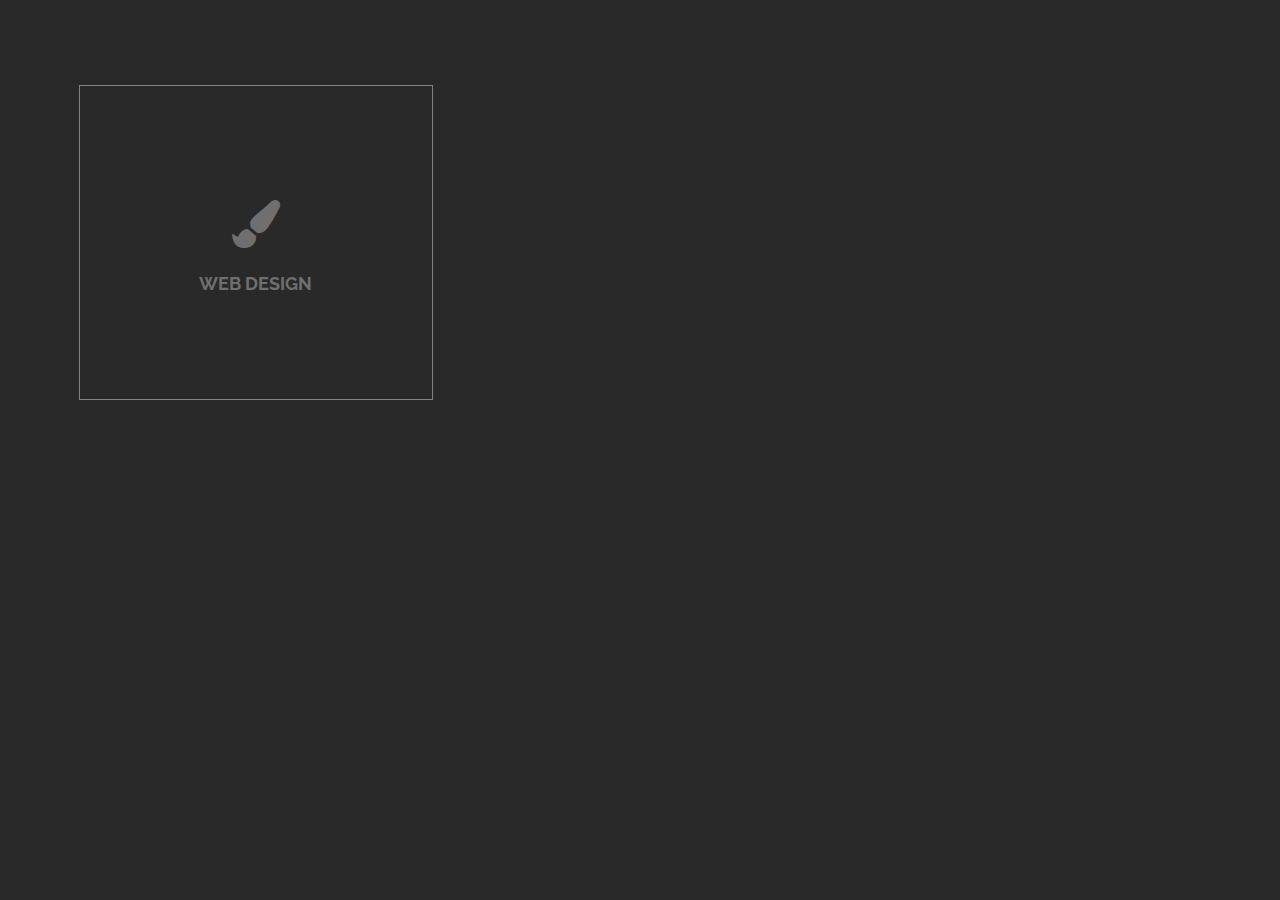
==== index.html @ c556eef3 "first init" ====
<!DOCTYPE html>
<html lang="en">
<head>
    <meta charset="UTF-8">
    <title>Document</title>
    <link href="https://fonts.googleapis.com/css?family=Raleway&display=swap" rel="stylesheet">
    <link rel="stylesheet" href="css/style.css">
    <link rel="stylesheet" href="https://use.fontawesome.com/releases/v5.9.0/css/all.css">
</head>

<body>
    <div class="main-head">
        <div class="container">
            <div class="inner-card">
                <div class="card">
                    <div class="card-item">
                      <div class="card-img"><i class="fas fa-paint-brush font"></i></div>
                       
                       <h6><a href="">Web Design</a></h6> 
                    </div>
                    
            
                        <p>Lorem ipsum dolor sit amet, consectetur scing elit, sed do eiusmod, tempor incididunt labore et dolore magna aliqua. Ut enim ad minim ut veniam, quis nostrud exercitation ullamco aliquip ex ea commodo consequat. </p>
                    
                    
                </div>
            </div>
            <div class="inner-card"></div>
            <div class="inner-card"></div>
            <div class="inner-card"></div>
            <div class="inner-card"></div>
            <div class="inner-card"></div>
        </div>
    </div>
</body>
</html>
---- css/style.css ----
body,
html {
    width: 100%;
    height: 100%;
    margin: 0;
    font-family: 'Raleway', sans-serif;
}

* {
    box-sizing: border-box;
}

h1,
h2,
h3,
h4,
h4,
h5,
h6,
p {
    margin: 0;
    padding: 0;
}

.main-head {
    width: 100%;
    height: 100%;
    background-color: #292929;
    
}

.container {
    width: 90%;
    margin: auto;
    /*    display: flex;*/
    padding-top: 70px;
    overflow: auto;
    

}

.inner-card {
    width: 33.33%;
    float: left;
    padding: 15px;
    position: relative;

}

.main-head .card {

    border: 1px solid #808489;
    text-align: center;
    margin-bottom: 20px;
    padding: 118px 23px 65px 23px;
    overflow: hidden;

}


.card:hover {
    border: 1px solid #d73e4d;
/*    display: block;*/

}
.main-head .card:hover p
{
    opacity: 1;
    transform: translate3D(0,0,0);
    color: white;
    
      
    
}
.main-head .card:hover h6 a
{
    color: #d73e4d;
/*    position: absolute;*/
    
}
.main-head .card:hover > .card-item
{
    transform: translateY(-18px);
    transition-duration: 0.7s;
    transition-timing-function: ease-in-out;
/*    transition-delay: 0.3s;*/
    transition-property: all;
    top: -5px;
    
}
.card:hover > .card-item > .card-img > .font
{
    color: #d73e4d;
        background-color: #292929;
    padding: 0px 20px;
    
    
}
.font
{
    color: #6f6f6f;
    font-size: 48px;
    padding: 10px 0px;
    margin: 0;
    width: 80px;
}

.main-head .card .card-item {
        position: absolute;
    width: 100%;
    left: 0;
    right: 0;
    top: 120px;
    transition: 0.3s all ease-in-out;
}
h6
{
    font-size: 18px;
    color: #292929;
    text-transform: uppercase;
    font-weight: 700;
    padding: 15px 0px;
}

.card-item  h6 a {
    color: #6f6f6f;
   
    line-height: 19px;
    margin: 0;
    padding: 20px 0px;
    text-decoration: none;
/*    transition: all 0.7s ease-in-out;*/
}
.main-head .card p {
    font-size: 14px;
    font-weight: 400;
    line-height: 26px;
    margin: 0;
/*    padding: 10px 0px;*/
    opacity: 0;
    text-align: center;
  transition: 0.4s all ease-in-out;
    transition-delay: 0.3s;

    transform: translateY(60px);
   

    
}
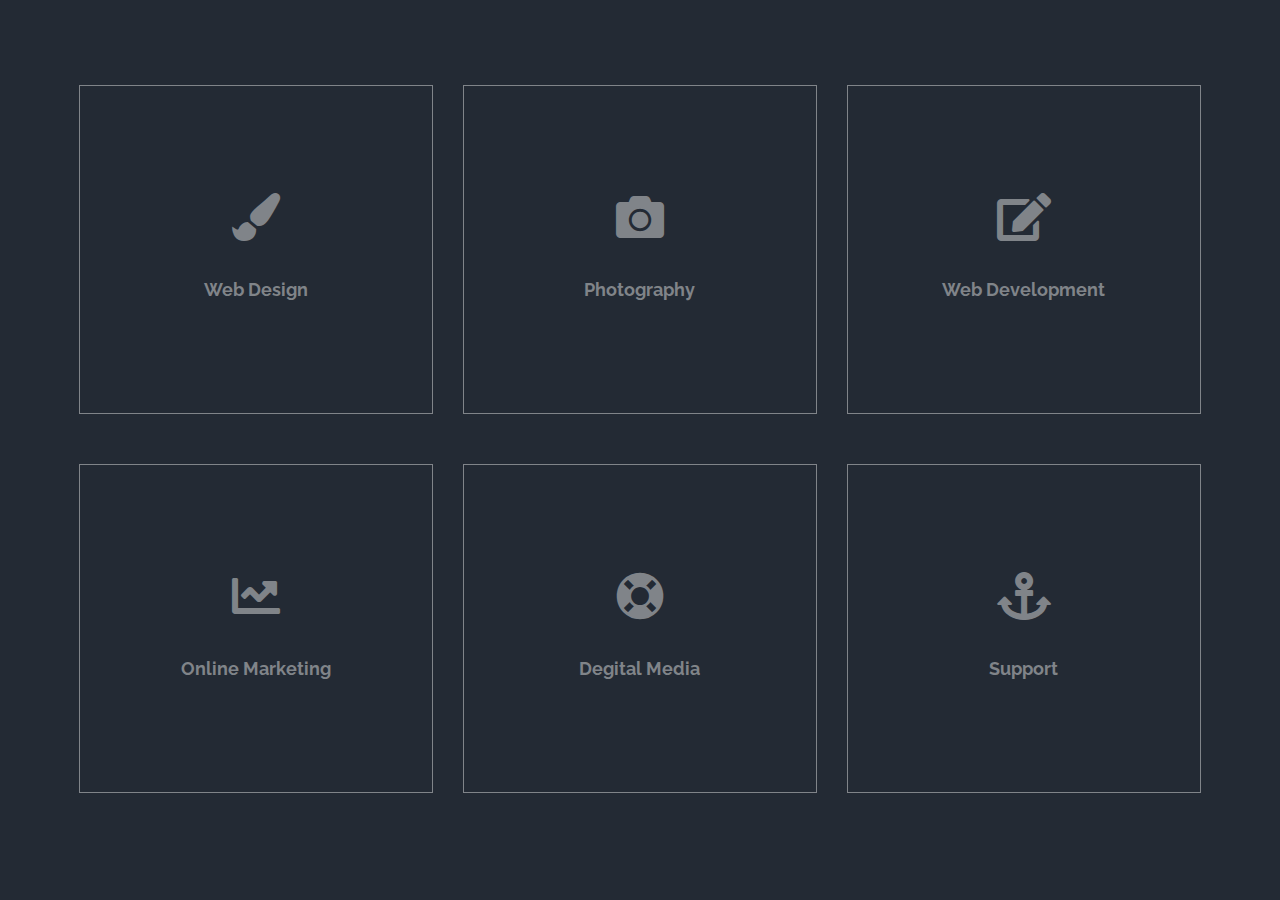
==== commit ecfb2612: "some animation" ====
--- a/index.html
+++ b/index.html
@@ -1,5 +1,6 @@
 <!DOCTYPE html>
 <html lang="en">
+
 <head>
     <meta charset="UTF-8">
     <title>Document</title>
@@ -13,24 +14,96 @@
         <div class="container">
             <div class="inner-card">
                 <div class="card">
-                    <div class="card-item">
-                      <div class="card-img"><i class="fas fa-paint-brush font"></i></div>
-                       
-                       <h6><a href="">Web Design</a></h6> 
+                    <div class="card-item com">
+                        <div class="card-img com">
+                        <i class="fas fa-paint-brush font"></i></div>
+
+                        <h6><a href="" class="com">Web Design</a></h6>
                     </div>
-                    
-            
-                        <p>Lorem ipsum dolor sit amet, consectetur scing elit, sed do eiusmod, tempor incididunt labore et dolore magna aliqua. Ut enim ad minim ut veniam, quis nostrud exercitation ullamco aliquip ex ea commodo consequat. </p>
-                    
-                    
+
+
+                    <p>Lorem ipsum dolor sit amet, consectetur scing elit, sed do eiusmod, tempor incididunt labore et dolore magna aliqua. Ut enim ad minim ut veniam, quis nostrud exercitation ullamco aliquip ex ea commodo consequat. </p>
+
+
                 </div>
             </div>
-            <div class="inner-card"></div>
-            <div class="inner-card"></div>
-            <div class="inner-card"></div>
-            <div class="inner-card"></div>
-            <div class="inner-card"></div>
+            <div class="inner-card">
+                   <div class="card">
+                    <div class="card-item com">
+                        <div class="card-img com">
+                        <i class="fas fa-camera font"></i></div>
+
+                        <h6><a href="" class="com">Photography</a></h6>
+                    </div>
+
+
+                    <p>Lorem ipsum dolor sit amet, consectetur scing elit, sed do eiusmod, tempor incididunt labore et dolore magna aliqua. Ut enim ad minim ut veniam, quis nostrud exercitation ullamco aliquip ex ea commodo consequat. </p>
+
+
+                </div>
+            </div>
+            <div class="inner-card">
+                   <div class="card">
+                    <div class="card-item com">
+                        <div class="card-img com">
+                        <i class="fas fa-edit font"></i></div>
+
+                        <h6><a href="" class="com">Web Development</a></h6>
+                    </div>
+
+
+                    <p>Lorem ipsum dolor sit amet, consectetur scing elit, sed do eiusmod, tempor incididunt labore et dolore magna aliqua. Ut enim ad minim ut veniam, quis nostrud exercitation ullamco aliquip ex ea commodo consequat. </p>
+
+
+                </div>
+            </div>
+            <div class="inner-card">
+                   <div class="card">
+                    <div class="card-item com">
+                        <div class="card-img com">
+                        <i class="fas fa-chart-line font"></i></div>
+
+                        <h6><a href="" class="com">online Marketing</a></h6>
+                    </div>
+
+
+                    <p>Lorem ipsum dolor sit amet, consectetur scing elit, sed do eiusmod, tempor incididunt labore et dolore magna aliqua. Ut enim ad minim ut veniam, quis nostrud exercitation ullamco aliquip ex ea commodo consequat. </p>
+
+
+                </div>
+            </div>
+            <div class="inner-card">
+                   <div class="card">
+                    <div class="card-item com">
+                        <div class="card-img com">
+                        <i class="fas fa-life-ring font"></i></div>
+
+                        <h6><a href="" class="com">Degital Media</a></h6>
+                    </div>
+
+
+                    <p>Lorem ipsum dolor sit amet, consectetur scing elit, sed do eiusmod, tempor incididunt labore et dolore magna aliqua. Ut enim ad minim ut veniam, quis nostrud exercitation ullamco aliquip ex ea commodo consequat. </p>
+
+
+                </div>
+            </div>
+            <div class="inner-card">
+                   <div class="card">
+                    <div class="card-item com">
+                        <div class="card-img com">
+                        <i class="fas fa-anchor font"></i></div>
+
+                        <h6><a href="" class="com">Support</a></h6>
+                    </div>
+
+
+                    <p>Lorem ipsum dolor sit amet, consectetur scing elit, sed do eiusmod, tempor incididunt labore et dolore magna aliqua. Ut enim ad minim ut veniam, quis nostrud exercitation ullamco aliquip ex ea commodo consequat. </p>
+
+
+                </div>
+            </div>
         </div>
     </div>
 </body>
-</html>+
+</html>
--- a/css/style.css
+++ b/css/style.css
@@ -3,6 +3,7 @@
     width: 100%;
     height: 100%;
     margin: 0;
+    background-color: #232a34;
     font-family: 'Raleway', sans-serif;
 }
 
@@ -25,7 +26,7 @@
 .main-head {
     width: 100%;
     height: 100%;
-    background-color: #292929;
+    
     
 }
 
@@ -60,90 +61,68 @@
 
 .card:hover {
     border: 1px solid #d73e4d;
-/*    display: block;*/
 
 }
-.main-head .card:hover p
+.main-head .card .card-item
 {
-    opacity: 1;
-    transform: translate3D(0,0,0);
-    color: white;
-    
-      
-    
-}
-.main-head .card:hover h6 a
-{
-    color: #d73e4d;
-/*    position: absolute;*/
-    
-}
-.main-head .card:hover > .card-item
-{
-    transform: translateY(-18px);
-    transition-duration: 0.7s;
-    transition-timing-function: ease-in-out;
-/*    transition-delay: 0.3s;*/
-    transition-property: all;
-    top: -5px;
-    
-}
-.card:hover > .card-item > .card-img > .font
-{
-    color: #d73e4d;
-        background-color: #292929;
-    padding: 0px 20px;
+    position: absolute;
+    top: 120px;
+    left: 0;
+    right: 0;
+    width: 100%;
     
     
 }
-.font
+.main-head .card:hover .card-item
 {
-    color: #6f6f6f;
+    top: -10px;
+}
+.main-head .card .card-item .card-img
+{
     font-size: 48px;
-    padding: 10px 0px;
-    margin: 0;
+    color: #808489;
     width: 80px;
+    background-color: #232a34;
+    margin: 0 auto;
 }
-
-.main-head .card .card-item {
-        position: absolute;
-    width: 100%;
-    left: 0;
-    right: 0;
-    top: 120px;
-    transition: 0.3s all ease-in-out;
+.main-head .card:hover .card-item .card-img
+{
+    color: #d73e4d;
 }
 h6
 {
     font-size: 18px;
     color: #292929;
-    text-transform: uppercase;
     font-weight: 700;
+}
+.main-head .card .card-item a
+{
+    color: #808489;
+    text-transform: capitalize;
+    margin-top: 33px;
+    text-decoration: none;
+    display: inline-block;
+}
+.com
+{
+    transition: 0.3s all ease-in-out;
+}
+.main-head .card:hover .card-item h6 a
+{
+    color: #d73e4d;
+}
+.main-head .card p
+{
+    opacity: 0;
+    transition-delay: 0.3s;
     padding: 15px 0px;
+    transform: translate3d(0,200px,0);
+    transition: 0.4s all ease-in-out;
+}
+.main-head .card:hover p
+{
+    opacity: 1;
+    color: white;
+    transform: translate3d(0,0,0);
 }
 
-.card-item  h6 a {
-    color: #6f6f6f;
-   
-    line-height: 19px;
-    margin: 0;
-    padding: 20px 0px;
-    text-decoration: none;
-/*    transition: all 0.7s ease-in-out;*/
-}
-.main-head .card p {
-    font-size: 14px;
-    font-weight: 400;
-    line-height: 26px;
-    margin: 0;
-/*    padding: 10px 0px;*/
-    opacity: 0;
-    text-align: center;
-  transition: 0.4s all ease-in-out;
-    transition-delay: 0.3s;
-
-    transform: translateY(60px);
-   
-
-    
-}
